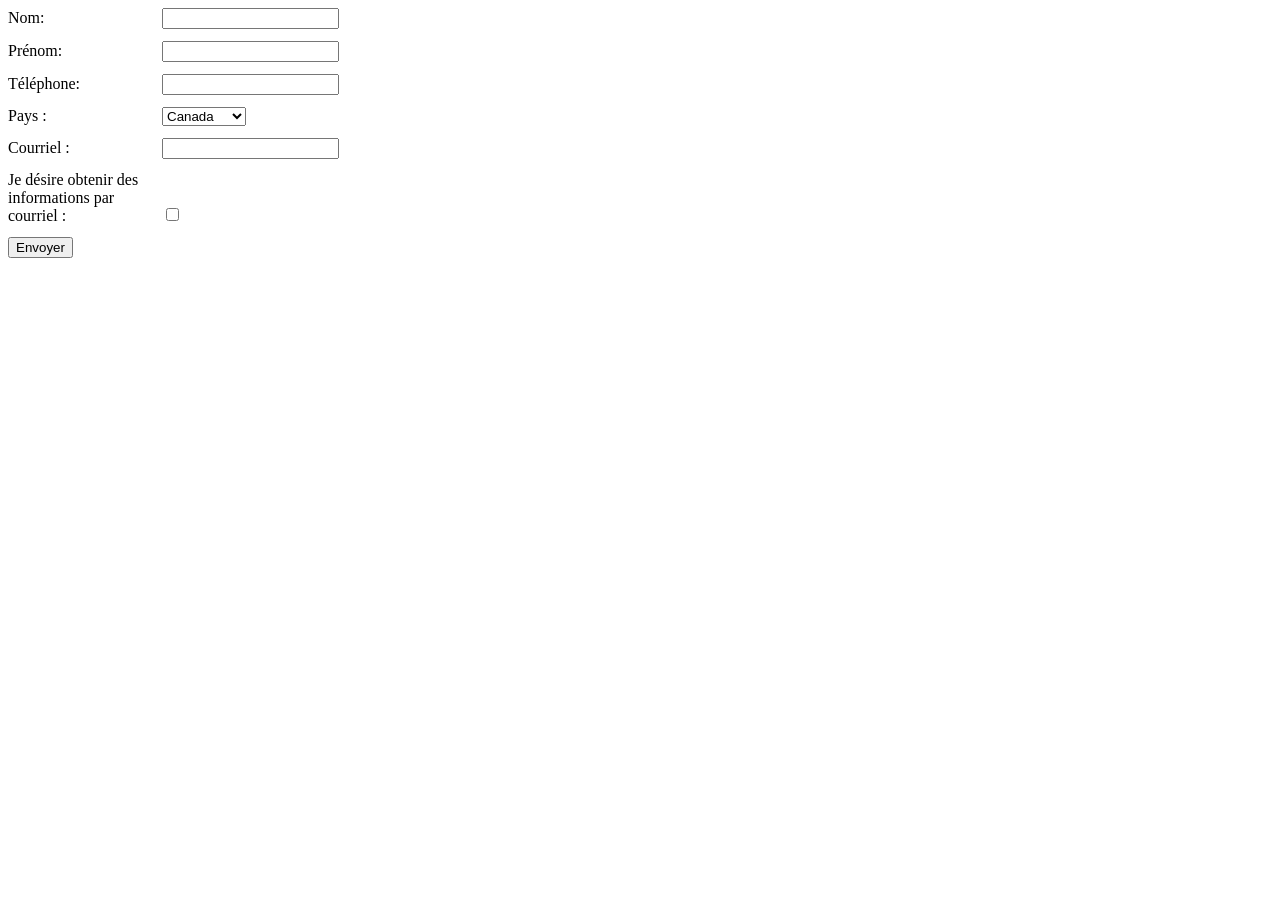
==== index.html @ 64d5b69a "chore: scaffold the form, its styles and the landing page" ====
<!DOCTYPE html>
<html lang="fr">
<head>
	<meta charset="utf-8" />
	<title>Formulaire de contact</title>
	<link rel="stylesheet" href="css/styles.css">
</head>
<body>

<form id="monForm" method="post" action="ok.html" >
	<div>
		<label for="txtNom">Nom: </label>
		<input type="text" name="txtNom" id="txtNom" />
	</div>
	<div>
		<label for="txtPrenom">Prénom: </label>
		<input type="text" name="txtPrenom" id="txtPrenom" />
	</div>
	<div>
		<label for="txtTelephone">Téléphone: </label>
		<input type="tel" name="txtTelephone" id="txtTelephone" />
	</div>
	<div>
		<label for="lstPays">Pays : </label>
		<select id="lstPays" name="lstProvinces">
			<option value="can" >Canada</option>
			<option value="usa" >États-Unis</option>
		</select>
	</div>
	<div>	
		<label for="txtCourriel">Courriel : </label>
		<input type="email" name="txtCourriel" id="txtCourriel" />
	</div>
	<div>	
		<label for="chkInfos">Je désire obtenir des informations par courriel : </label>
		<input type="checkbox" name="chkInfos" id="chkInfos" />
	</div>
	
	<input type="submit" value="Envoyer">
</form>
</body>
</html>
---- css/styles.css ----
div
{
	margin-bottom:12px;
}

label
{
	display:inline-block;
	width:150px;
}
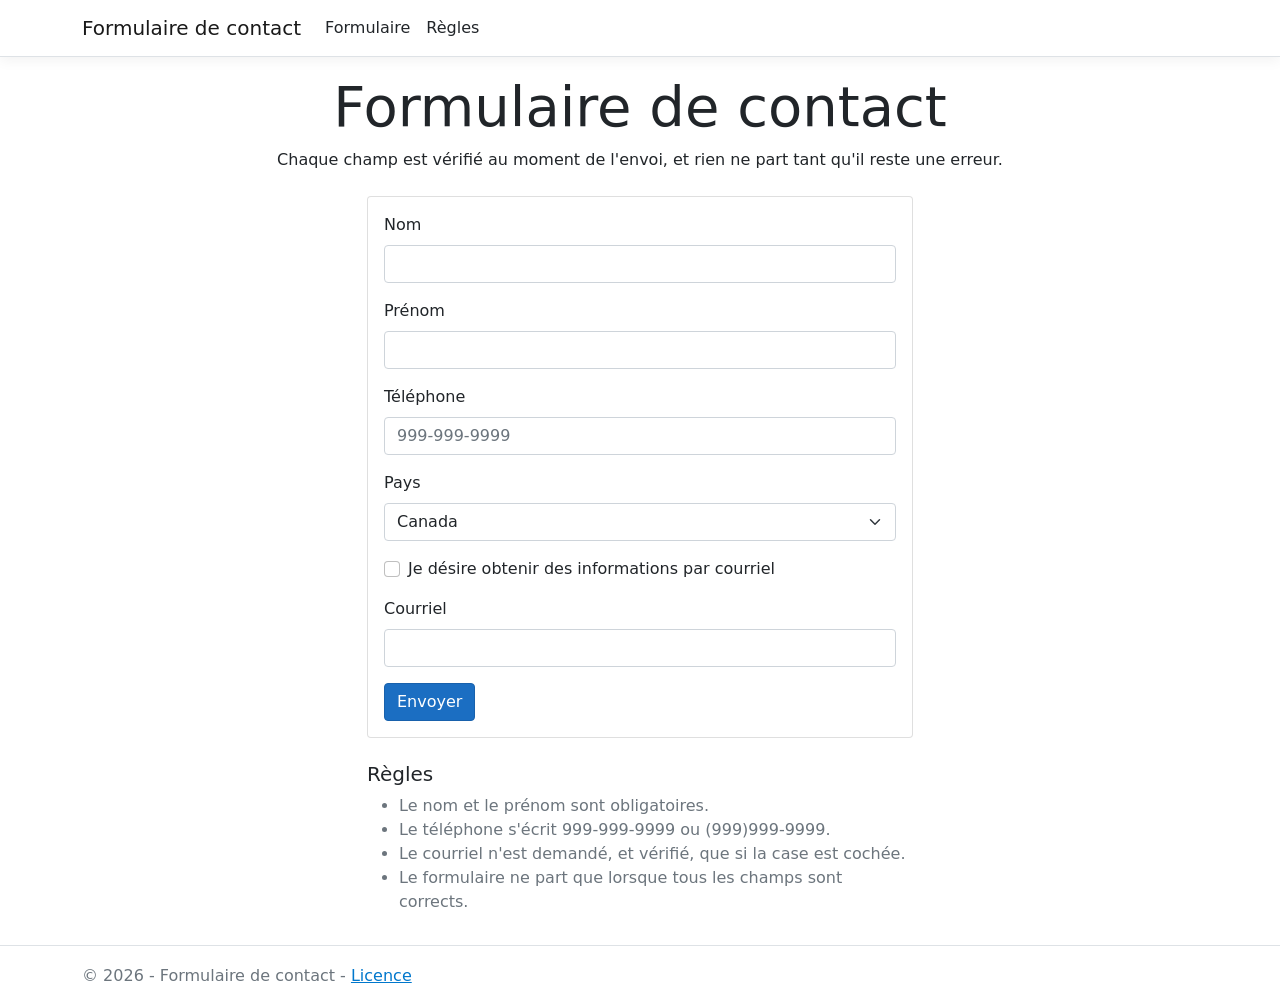
==== commit b30b1d20: "feat: sit the form on the ASP.NET Core template layout and fix validity findings" ====
--- a/index.html
+++ b/index.html
@@ -1,42 +1,98 @@
 <!DOCTYPE html>
 <html lang="fr">
 <head>
-	<meta charset="utf-8" />
-	<title>Formulaire de contact</title>
-	<link rel="stylesheet" href="css/styles.css">
+  <meta charset="utf-8">
+  <meta name="viewport" content="width=device-width, initial-scale=1.0">
+  <meta name="description" content="Un formulaire de contact validé en JavaScript : chaque champ reçoit son message, rien ne part tant qu'il reste une erreur.">
+  <title>Accueil - Formulaire de contact</title>
+  <link rel="icon" href="data:,">
+  <link rel="stylesheet" href="lib/bootstrap/dist/css/bootstrap.min.css">
+  <link rel="stylesheet" href="css/site.css">
+  <script defer src="js/validation.js"></script>
 </head>
 <body>
+  <header>
+    <nav class="navbar navbar-expand-sm navbar-toggleable-sm navbar-light bg-white border-bottom box-shadow mb-3">
+      <div class="container">
+        <a class="navbar-brand" href="#">Formulaire de contact</a>
+        <button class="navbar-toggler" type="button" data-bs-toggle="collapse" data-bs-target=".navbar-collapse" aria-controls="navbarSupportedContent" aria-expanded="false" aria-label="Afficher le menu">
+          <span class="navbar-toggler-icon"></span>
+        </button>
+        <div class="navbar-collapse collapse d-sm-inline-flex justify-content-between">
+          <ul class="navbar-nav flex-grow-1">
+            <li class="nav-item"><a class="nav-link text-dark" href="#">Formulaire</a></li>
+            <li class="nav-item"><a class="nav-link text-dark" href="#regles">Règles</a></li>
+          </ul>
+        </div>
+      </div>
+    </nav>
+  </header>
+  <div class="container">
+    <main class="pb-3">
+      <div class="text-center">
+        <h1 class="display-4">Formulaire de contact</h1>
+        <p>Chaque champ est vérifié au moment de l'envoi, et rien ne part tant qu'il reste une erreur.</p>
+      </div>
 
-<form id="monForm" method="post" action="ok.html" >
-	<div>
-		<label for="txtNom">Nom: </label>
-		<input type="text" name="txtNom" id="txtNom" />
-	</div>
-	<div>
-		<label for="txtPrenom">Prénom: </label>
-		<input type="text" name="txtPrenom" id="txtPrenom" />
-	</div>
-	<div>
-		<label for="txtTelephone">Téléphone: </label>
-		<input type="tel" name="txtTelephone" id="txtTelephone" />
-	</div>
-	<div>
-		<label for="lstPays">Pays : </label>
-		<select id="lstPays" name="lstProvinces">
-			<option value="can" >Canada</option>
-			<option value="usa" >États-Unis</option>
-		</select>
-	</div>
-	<div>	
-		<label for="txtCourriel">Courriel : </label>
-		<input type="email" name="txtCourriel" id="txtCourriel" />
-	</div>
-	<div>	
-		<label for="chkInfos">Je désire obtenir des informations par courriel : </label>
-		<input type="checkbox" name="chkInfos" id="chkInfos" />
-	</div>
-	
-	<input type="submit" value="Envoyer">
-</form>
+      <div class="row justify-content-center mt-4">
+        <div class="col-12 col-md-8 col-lg-6">
+          <div class="card">
+            <div class="card-body">
+              <form id="monForm" method="get" action="ok.html" novalidate>
+                <div class="mb-3">
+                  <label for="txtNom" class="form-label">Nom</label>
+                  <input type="text" class="form-control" name="txtNom" id="txtNom" autocomplete="family-name" aria-describedby="erreur-txtNom">
+                  <div id="erreur-txtNom" class="invalid-feedback" aria-live="polite"></div>
+                </div>
+                <div class="mb-3">
+                  <label for="txtPrenom" class="form-label">Prénom</label>
+                  <input type="text" class="form-control" name="txtPrenom" id="txtPrenom" autocomplete="given-name" aria-describedby="erreur-txtPrenom">
+                  <div id="erreur-txtPrenom" class="invalid-feedback" aria-live="polite"></div>
+                </div>
+                <div class="mb-3">
+                  <label for="txtTelephone" class="form-label">Téléphone</label>
+                  <input type="tel" class="form-control" name="txtTelephone" id="txtTelephone" placeholder="999-999-9999" autocomplete="tel" aria-describedby="erreur-txtTelephone">
+                  <div id="erreur-txtTelephone" class="invalid-feedback" aria-live="polite"></div>
+                </div>
+                <div class="mb-3">
+                  <label for="lstPays" class="form-label">Pays</label>
+                  <select id="lstPays" name="lstPays" class="form-select" autocomplete="country">
+                    <option value="can">Canada</option>
+                    <option value="usa">États-Unis</option>
+                  </select>
+                </div>
+                <div class="form-check mb-3">
+                  <input type="checkbox" class="form-check-input" name="chkInfos" id="chkInfos">
+                  <label for="chkInfos" class="form-check-label">Je désire obtenir des informations par courriel</label>
+                </div>
+                <div class="mb-3">
+                  <label for="txtCourriel" class="form-label">Courriel</label>
+                  <input type="email" class="form-control" name="txtCourriel" id="txtCourriel" autocomplete="email" aria-describedby="erreur-txtCourriel">
+                  <div id="erreur-txtCourriel" class="invalid-feedback" aria-live="polite"></div>
+                </div>
+                <button type="submit" class="btn btn-primary">Envoyer</button>
+              </form>
+            </div>
+          </div>
+
+          <h2 id="regles" class="h5 mt-4">Règles</h2>
+          <ul class="text-muted">
+            <li>Le nom et le prénom sont obligatoires.</li>
+            <li>Le téléphone s'écrit 999-999-9999 ou (999)999-9999.</li>
+            <li>Le courriel n'est demandé, et vérifié, que si la case est cochée.</li>
+            <li>Le formulaire ne part que lorsque tous les champs sont corrects.</li>
+          </ul>
+        </div>
+      </div>
+    </main>
+  </div>
+
+  <footer class="border-top footer text-muted">
+    <div class="container">
+      &copy; 2026 - Formulaire de contact - <a href="LICENSE">Licence</a>
+    </div>
+  </footer>
+
+  <script src="lib/bootstrap/dist/js/bootstrap.bundle.min.js"></script>
 </body>
-</html>+</html>
--- a/css/site.css
+++ b/css/site.css
@@ -0,0 +1,72 @@
+/* Les deux premieres parties sont le site.css et le _Layout.cshtml.css du
+   gabarit ASP.NET Core, repris tels quels. Rien n'est propre a la page :
+   les messages d'erreur sont ceux de Bootstrap, .invalid-feedback. */
+
+html {
+  font-size: 14px;
+}
+
+@media (min-width: 768px) {
+  html {
+    font-size: 16px;
+  }
+}
+
+.btn:focus, .btn:active:focus, .btn-link.nav-link:focus, .form-control:focus, .form-check-input:focus {
+  box-shadow: 0 0 0 0.1rem white, 0 0 0 0.25rem #258cfb;
+}
+
+html {
+  position: relative;
+  min-height: 100%;
+}
+
+body {
+  margin-bottom: 60px;
+}
+
+a.navbar-brand {
+  white-space: normal;
+  text-align: center;
+  word-break: break-all;
+}
+
+a {
+  color: #0077cc;
+}
+
+.btn-primary {
+  color: #fff;
+  background-color: #1b6ec2;
+  border-color: #1861ac;
+}
+
+.nav-pills .nav-link.active, .nav-pills .show > .nav-link {
+  color: #fff;
+  background-color: #1b6ec2;
+  border-color: #1861ac;
+}
+
+.border-top {
+  border-top: 1px solid #e5e5e5;
+}
+.border-bottom {
+  border-bottom: 1px solid #e5e5e5;
+}
+
+.box-shadow {
+  box-shadow: 0 .25rem .75rem rgba(0, 0, 0, .05);
+}
+
+button.accept-policy {
+  font-size: 1rem;
+  line-height: inherit;
+}
+
+.footer {
+  position: absolute;
+  bottom: 0;
+  width: 100%;
+  white-space: nowrap;
+  line-height: 60px;
+}
